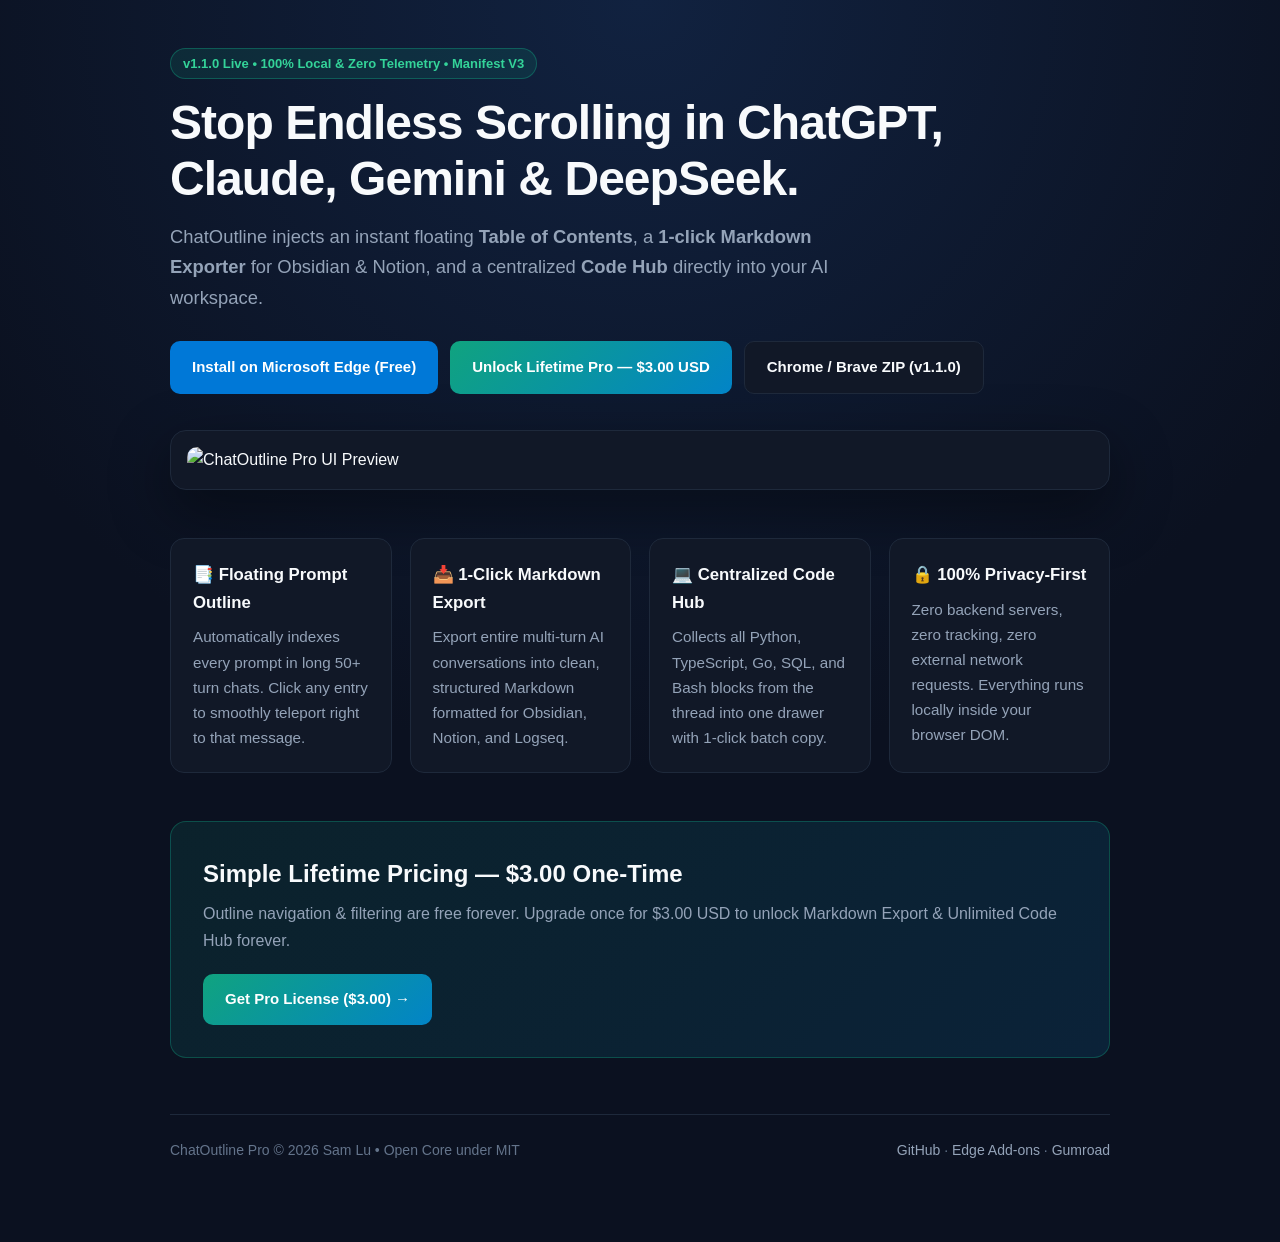
==== docs/index.html @ 2fd759db "docs: add Store install CTA, SVG preview, SEO keywords, and GitHub Pages landing page" ====
<!DOCTYPE html>
<html lang="en">
<head>
  <meta charset="UTF-8" />
  <meta name="viewport" content="width=device-width, initial-scale=1.0" />
  <title>ChatOutline Pro — Floating Table of Contents &amp; Markdown Exporter for ChatGPT, Claude, Gemini &amp; DeepSeek</title>
  <meta name="description" content="Stop endless scrolling in long AI conversations. ChatOutline adds an instant floating Table of Contents, 1-click Markdown export for Obsidian/Notion, and a centralized Code Hub for ChatGPT, Claude, Gemini, and DeepSeek. 100% local &amp; privacy-first." />
  <meta name="keywords" content="ChatGPT table of contents, ChatGPT outline extension, Claude navigator, export ChatGPT to Markdown, Obsidian AI chat export, DeepSeek Chrome extension, Gemini outline sidebar" />
  <meta property="og:title" content="ChatOutline Pro — AI Chat Outline, Markdown Exporter &amp; Code Hub" />
  <meta property="og:description" content="Navigate 100+ turn ChatGPT, Claude, Gemini &amp; DeepSeek threads in milliseconds. Free open-core outline + $3.00 lifetime Markdown &amp; Code Hub Pro." />
  <meta property="og:type" content="website" />
  <meta property="og:url" content="https://samlu574.github.io/chatoutline-pro/" />
  <link rel="canonical" href="https://samlu574.github.io/chatoutline-pro/" />
  <script type="application/ld+json">
  {
    "@context": "https://schema.org",
    "@type": "SoftwareApplication",
    "name": "ChatOutline Pro",
    "operatingSystem": "Windows, macOS, Linux (Edge, Chrome, Brave)",
    "applicationCategory": "BrowserApplication",
    "offers": {
      "@type": "Offer",
      "price": "3.00",
      "priceCurrency": "USD"
    },
    "url": "https://samlu574.github.io/chatoutline-pro/",
    "downloadUrl": "https://microsoftedge.microsoft.com/addons/detail/mmnmfeljpmjdpmpbelhnebldimmoaokb"
  }
  </script>
  <style>
    :root {
      --bg: #0b1120;
      --surface: #111827;
      --border: #1e293b;
      --text: #f8fafc;
      --muted: #94a3b8;
      --accent: #10a37f;
      --blue: #0ea5e9;
    }
    * { box-sizing: border-box; }
    body {
      margin: 0;
      font-family: -apple-system, BlinkMacSystemFont, "Segoe UI", Roboto, sans-serif;
      background: radial-gradient(circle at top center, #112240 0%, var(--bg) 55%);
      color: var(--text);
      line-height: 1.65;
    }
    .wrap { max-width: 980px; margin: 0 auto; padding: 48px 20px 80px; }
    .pill {
      display: inline-block;
      padding: 4px 12px;
      border-radius: 999px;
      background: rgba(16, 163, 127, 0.14);
      border: 1px solid rgba(16, 163, 127, 0.4);
      color: #34d399;
      font-size: 13px;
      font-weight: 600;
      margin-bottom: 16px;
    }
    h1 {
      font-size: clamp(2rem, 4vw, 3rem);
      line-height: 1.15;
      margin: 0 0 16px;
      letter-spacing: -0.02em;
    }
    .sub {
      font-size: 1.15rem;
      color: var(--muted);
      max-width: 720px;
      margin: 0 0 28px;
    }
    .cta-row { display: flex; flex-wrap: wrap; gap: 12px; margin-bottom: 36px; }
    .btn {
      display: inline-flex;
      align-items: center;
      gap: 8px;
      padding: 13px 22px;
      border-radius: 10px;
      font-weight: 700;
      font-size: 15px;
      text-decoration: none;
      transition: transform 0.15s ease, opacity 0.15s ease;
    }
    .btn:hover { transform: translateY(-2px); opacity: 0.95; }
    .btn-primary { background: #0078d7; color: #fff; }
    .btn-pro { background: linear-gradient(135deg, #10a37f, #0284c7); color: #fff; }
    .btn-ghost { background: var(--surface); color: var(--text); border: 1px solid var(--border); }
    .preview-card {
      background: var(--surface);
      border: 1px solid var(--border);
      border-radius: 16px;
      padding: 16px;
      margin-bottom: 48px;
      box-shadow: 0 20px 60px rgba(0,0,0,0.45);
    }
    .preview-card img { width: 100%; height: auto; border-radius: 10px; display: block; }
    .grid {
      display: grid;
      grid-template-columns: repeat(auto-fit, minmax(220px, 1fr));
      gap: 18px;
      margin-bottom: 48px;
    }
    .card {
      background: var(--surface);
      border: 1px solid var(--border);
      border-radius: 14px;
      padding: 22px;
    }
    .card h3 { margin: 0 0 8px; font-size: 1.05rem; }
    .card p { margin: 0; color: var(--muted); font-size: 0.95rem; }
    .pricing {
      background: linear-gradient(135deg, rgba(16, 163, 127, 0.12), rgba(14, 165, 233, 0.12));
      border: 1px solid rgba(16, 163, 127, 0.35);
      border-radius: 16px;
      padding: 32px;
      display: flex;
      flex-wrap: wrap;
      justify-content: space-between;
      align-items: center;
      gap: 20px;
    }
    .pricing h2 { margin: 0 0 8px; }
    .pricing p { margin: 0; color: var(--muted); }
    footer {
      margin-top: 56px;
      padding-top: 24px;
      border-top: 1px solid var(--border);
      color: #64748b;
      font-size: 14px;
      display: flex;
      justify-content: space-between;
      flex-wrap: wrap;
      gap: 12px;
    }
    footer a { color: var(--muted); text-decoration: none; }
  </style>
</head>
<body>
  <div class="wrap">
    <span class="pill">v1.1.0 Live • 100% Local &amp; Zero Telemetry • Manifest V3</span>
    <h1>Stop Endless Scrolling in ChatGPT, Claude, Gemini &amp; DeepSeek.</h1>
    <p class="sub">
      ChatOutline injects an instant floating <strong>Table of Contents</strong>, a <strong>1-click Markdown Exporter</strong> for Obsidian &amp; Notion, and a centralized <strong>Code Hub</strong> directly into your AI workspace.
    </p>
    <div class="cta-row">
      <a class="btn btn-primary" href="https://microsoftedge.microsoft.com/addons/detail/mmnmfeljpmjdpmpbelhnebldimmoaokb" target="_blank" rel="noopener">Install on Microsoft Edge (Free)</a>
      <a class="btn btn-pro" href="https://lusam.gumroad.com/l/chatoutline" target="_blank" rel="noopener">Unlock Lifetime Pro — $3.00 USD</a>
      <a class="btn btn-ghost" href="https://github.com/SamLu574/chatoutline-pro/releases/tag/v1.1.0" target="_blank" rel="noopener">Chrome / Brave ZIP (v1.1.0)</a>
    </div>

    <div class="preview-card">
      <img src="https://raw.githubusercontent.com/SamLu574/chatoutline-pro/main/assets/preview.svg" alt="ChatOutline Pro UI Preview" />
    </div>

    <div class="grid">
      <div class="card">
        <h3>📑 Floating Prompt Outline</h3>
        <p>Automatically indexes every prompt in long 50+ turn chats. Click any entry to smoothly teleport right to that message.</p>
      </div>
      <div class="card">
        <h3>📥 1-Click Markdown Export</h3>
        <p>Export entire multi-turn AI conversations into clean, structured Markdown formatted for Obsidian, Notion, and Logseq.</p>
      </div>
      <div class="card">
        <h3>💻 Centralized Code Hub</h3>
        <p>Collects all Python, TypeScript, Go, SQL, and Bash blocks from the thread into one drawer with 1-click batch copy.</p>
      </div>
      <div class="card">
        <h3>🔒 100% Privacy-First</h3>
        <p>Zero backend servers, zero tracking, zero external network requests. Everything runs locally inside your browser DOM.</p>
      </div>
    </div>

    <div class="pricing">
      <div>
        <h2>Simple Lifetime Pricing — $3.00 One-Time</h2>
        <p>Outline navigation &amp; filtering are free forever. Upgrade once for $3.00 USD to unlock Markdown Export &amp; Unlimited Code Hub forever.</p>
      </div>
      <a class="btn btn-pro" href="https://lusam.gumroad.com/l/chatoutline" target="_blank" rel="noopener">Get Pro License ($3.00) →</a>
    </div>

    <footer>
      <span>ChatOutline Pro © 2026 Sam Lu • Open Core under MIT</span>
      <span>
        <a href="https://github.com/SamLu574/chatoutline-pro">GitHub</a> ·
        <a href="https://microsoftedge.microsoft.com/addons/detail/mmnmfeljpmjdpmpbelhnebldimmoaokb">Edge Add-ons</a> ·
        <a href="https://lusam.gumroad.com/l/chatoutline">Gumroad</a>
      </span>
    </footer>
  </div>
</body>
</html>
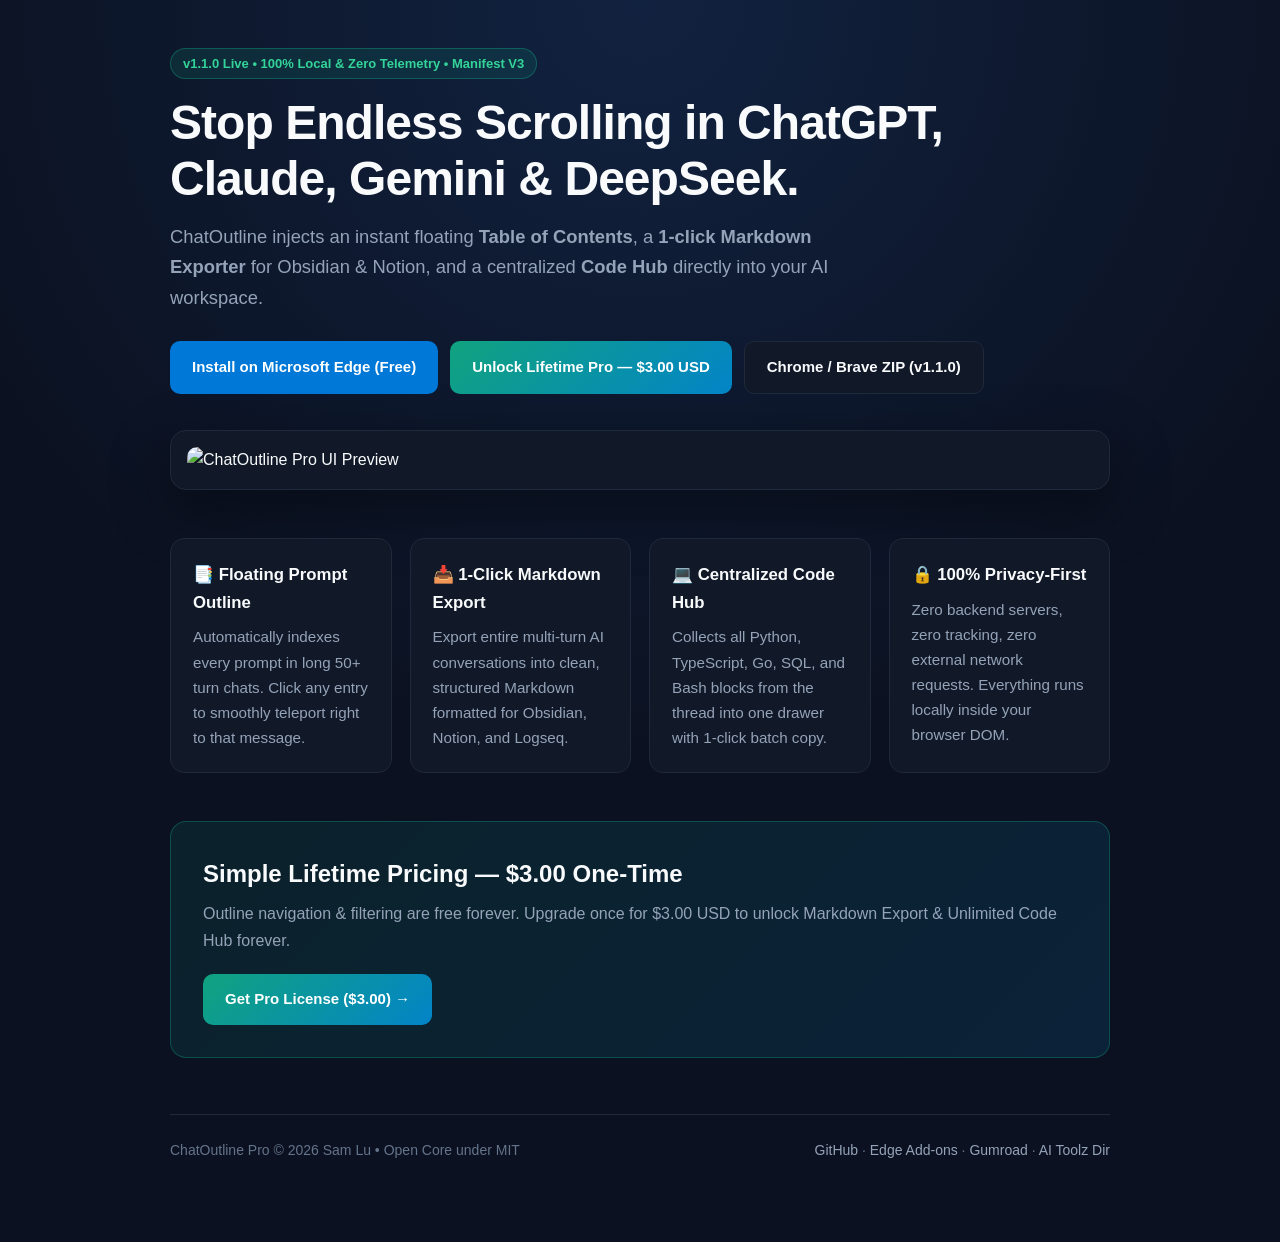
==== commit f1b93611: "seo: add AI Toolz Dir partner badge to landing footer" ====
--- a/docs/index.html
+++ b/docs/index.html
@@ -184,7 +184,8 @@
       <span>
         <a href="https://github.com/SamLu574/chatoutline-pro">GitHub</a> ·
         <a href="https://microsoftedge.microsoft.com/addons/detail/mmnmfeljpmjdpmpbelhnebldimmoaokb">Edge Add-ons</a> ·
-        <a href="https://lusam.gumroad.com/l/chatoutline">Gumroad</a>
+        <a href="https://lusam.gumroad.com/l/chatoutline">Gumroad</a> ·
+        <a href="https://www.aitoolzdir.com" target="_blank" rel="noopener">AI Toolz Dir</a>
       </span>
     </footer>
   </div>
